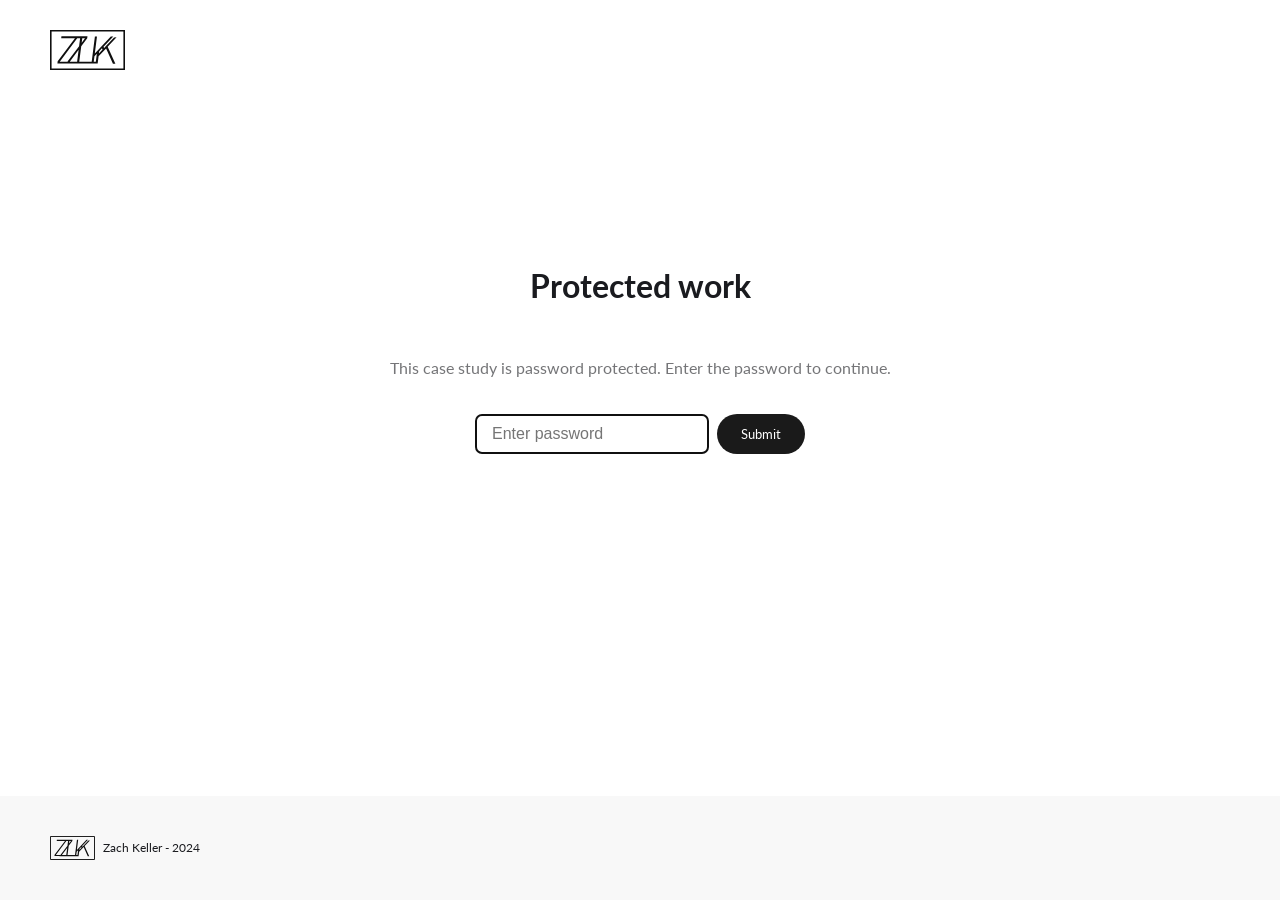
==== work/amazon-climate-pledge-friendly/index.html @ 4319dc27 "Initial commit: static rebuild of zachkeller.net portfolio Clean, framework-free recreation of the W" ====
<!DOCTYPE html>
<html lang="en">
<head>
  <meta charset="utf-8" />
  <meta name="viewport" content="width=device-width, initial-scale=1" />
  <title>Amazon Climate Pledge Friendly</title>
  <meta property="og:title" content="Amazon Climate Pledge Friendly" />
  <link rel="shortcut icon" type="image/png" href="../../assets/img/636a7064fd2b2c05be7f113c_favicon-32x32.png" />
  <link rel="apple-touch-icon" href="../../assets/img/636a70c839b40cb05adcfed5_webclip.png" />
  <link rel="preconnect" href="https://fonts.googleapis.com" />
  <link rel="preconnect" href="https://fonts.gstatic.com" crossorigin />
  <link href="https://fonts.googleapis.com/css2?family=Lato:ital,wght@0,400;0,700;0,900;1,400&family=Montserrat:ital,wght@0,300;0,400;0,500;0,600;0,700;1,400&display=swap" rel="stylesheet" />
  <link rel="stylesheet" href="../../assets/css/style.css" />
</head>
<body>
  <nav class="navigation">
    <a href="../../" class="logo-link"><img src="../../assets/img/634d82ab56a6ac2650821b72_zlk-logo.svg" width="75" alt="ZLK logo" class="logo-image" /></a>
  </nav>

  <div class="gate">
    <h1>Protected work</h1>
    <p class="paragraph-light">This case study is password protected. Enter the password to continue.</p>
    <form id="gate-form">
      <input id="gate-input" type="password" placeholder="Enter password" autofocus />
      <button type="submit">Submit</button>
    </form>
    <div id="gate-error" class="error"></div>
  </div>
  <main class="content">
    <div data-protected>
      <section class="section"><div class="container">
        <div class="project-overview-grid">
          <div>
            <h1 class="heading-jumbo">Amazon Climate Pledge Friendly</h1>
            <div class="paragraph-light">Lead UX Designer - 2/2023 - 3/2024</div>
          </div>
          <div>
            <div class="position-name-text">Project Overview</div>
            <div class="paragraph-light">Climate Pledge Friendly is Amazon's flagship sustainability shopping program. We've partnered with over 50 third party trusted sustainability certifying organizations to provide customers with tangible and fact-based reasons why a product is able to be considered a more sustainable option.</div>
          </div>
          <div>
            <div class="position-name-text">Project Goal</div>
            <div class="paragraph-light">The Climate Pledge Friendly CX had remained largely unchanged since it's launch in 2020, and while it was receiving good traction with our customers, we were facing key headwinds as a program related to customer comprehension, localization challenges across our international marketplaces, and growing regulatory concerns in the European Union. Based on these factors, we took it upon ourselves to improve the CPF customer experience and set up a scaleable system that provides more clarity and transparency for our customers.</div>
          </div>
        </div>
      </div></section>
      <section class="section feature-img"><div class="container">
      <img class="detail-header-image img-desktop" src="../../assets/img/673e78f67b2642c89dbd70be_CPF_featured_image.png" alt="" loading="lazy" />
      <img class="detail-header-image img-mobile" src="../../assets/img/673ea13c8c07549a8c6e4f41_CPF_featured_image_mobile.png" alt="" loading="lazy" />
      </div></section>
      <section class="section"><div class="container">
        <div class="project-description-grid">
          <div><div class="position-name-text">Setting the stage</div></div>
          <div class="paragraph-light">The existing customer experience was functional, but was a bit convoluted. Our suatainability claim substantiation was centered around the certifications that a product had, not the reasons why we considered it more sustainable. We heard time and again form customers that they simply wanted an "easy mode". They wanted to know tangible and easy to understand reasons why these claims were made.<br><br>The other issue was localization in our international marketplaces. the term "Climate Pledge Friendly" does not translate well in many languages, including French, German, and Spanish. We knew we needed a way to decouple our CX from the program name, and update our badging to sue language that would be easily recognizable in all marketplaces across the world.<br><br>We also faced increasing regulatory risks from the EU regarding how sustainability claims are presented. This is an effort to limit "greenwashing", to which end the EU had already imposed penalities on some of our competitors. Transparency was key here.</div>
        </div>
      </div></section>
      <section class="section feature-img"><div class="container">
      <img class="detail-header-image img-desktop" src="../../assets/img/673e7fdf59fb9b3c5ddf8a16_CPF_existing_search.png" alt="" loading="lazy" />
      <img class="detail-header-image img-desktop" src="../../assets/img/673e8175531e4705551e185c_CPF_existing_DP.png" alt="" loading="lazy" />
      <img class="detail-header-image img-mobile" src="../../assets/img/673e9f895182b653d950ff26_CPF_existing_search_mobile.png" alt="" loading="lazy" />
      <img class="detail-header-image img-mobile" src="../../assets/img/673e9fab400670f5b952f96f_CPF_existing_search_mobile-1.png" alt="" loading="lazy" />
      </div></section>
      <section class="section"><div class="container">
        <div class="project-description-grid">
          <div><div class="position-name-text">Badging framework clarity</div></div>
          <div class="paragraph-light">Knowing that our customers were more interested in the "why" a product was considered more sustainable, and not the "how", we set about to rethink our badging framework. International localization and clear communication were key requirements. We tested multiple strings for our badges, and ran risk assessments with Amazon legal to narrow our options down to several options. We then tested these badge strings with customers in the US and EU, looking for increases in comprehension, glance views, as well as overall conversions.<br><br>Another aspect we considered was the existing CPF logo, the hourglass with wings mark. This was consistently creating confusion amongst our customers, and we knew we needed to address it. We worked with Rio, the Amazon Shopping Design system team to create a leaf icon that meets the standards of the design system and provides a clearer visual cue that an item has sustainability claims. This allowed us to lean into a very recognizable icon to denote these sustainability claims, while allowing us to de-emphasize the CPF brand without walking away from it completely.</div>
        </div>
      </div></section>
      <section class="section feature-img"><div class="container">
      <img class="detail-header-image img-desktop" src="../../assets/img/673e93392dfff7a3da9e6693_CPF_badges.png" alt="" loading="lazy" />
      <img class="detail-header-image img-mobile" src="../../assets/img/673e9fc10997ba3ac75ae26a_CPF_badges_mobile.png" alt="" loading="lazy" />
      </div></section>
      <section class="section"><div class="container">
        <div class="project-description-grid">
          <div><div class="position-name-text">Experiment results</div></div>
          <div class="paragraph-light">In the end, our customers preferred "X sustainability features". "X" denoting the number of sustainability features associated with a product's claims. CPF provides 14 different features, with examples such as "Organic content", "Worker well-being", and "Animal welfare". These features denote the reasons "why" a product is considered more sustainable, and are in line with the feedback we receieved from our customers about transparency and clarity in our sustainability claims.</div>
        </div>
      </div></section>
      <section class="section feature-img"><div class="container">
      <img class="detail-header-image img-desktop" src="../../assets/img/673e952b0353f48a684fb0d8_CPF_new_search.png" alt="" loading="lazy" />
      <img class="detail-header-image img-desktop" src="../../assets/img/673e9f19a86fc12de8867c83_CPF_new_DP.png" alt="" loading="lazy" />
      <img class="detail-header-image img-mobile" src="../../assets/img/673ea0631055e17f8753c372_CPF_new_search_mobile.png" alt="" loading="lazy" />
      <img class="detail-header-image img-mobile" src="../../assets/img/673ea06396c32a702e356391_CPF_new_DP_mobile.png" alt="" loading="lazy" />
      </div></section>
      <section class="section"><div class="container">
        <div class="project-description-grid">
          <div><div class="position-name-text">KPIs</div></div>
          <div class="paragraph-light"><strong class="bold-text">Trust in the badge reached an all-time high on Search, reversing a 3 year negative trend </strong>Customer trust perception increased by +604bps on Search (44.1%) and +189bps on Detail Page (36.1%), reversing a decline that started in 2021 (see <em>Figure 1</em>). The results confirmed our hypothesis that the new badge would build long-term customer trust in the program, in line with our vision to make Amazon earth’s #1 trusted destination for sustainable shopping. <br><br><strong class="bold-text">The new badge is easier to understand and increases certification credibility </strong>Customers were -400bps less likely to select ‘I don’t understand how the sustainability features badge is calculated / assigned’ (from 14.7% to 11.7%), and -300bps less likely to select ‘I have concerns about the credibility of the certifications in the program’, both of which were previously our top trust <em>barriers</em>. <br><br><strong class="bold-text">Customer confidence reached a three-year high, matching levels from program launch </strong>Customers selecting ‘This feature is not important to my confidence at all’ decreased -554bps (from 20.1% to 14.6%), reversing a three-year trend and returning to a level not seen since program launch (14.1%).</div>
        </div>
      </div></section>
      <section class="section"><div class="container">
        <div class="email-section">
          <h3>Want to get in touch?</h3>
          <p>I love meeting new people.</p>
          <a class="email-link" href="mailto:zkellerdevelops@gmail.com?subject=You've%20got%20mail!">zkellerdevelops@gmail.com</a>
        </div>
      </div></section>
    </div>
  </main>

  <footer class="footer-wrap">
    <a href="../../" class="footer-link">
      <img src="../../assets/img/634d82ab56a6ac2650821b72_zlk-logo.svg" width="15" alt="ZLK logo" class="footer-logo" />
      <span class="paragraph-tiny">Zach Keller - 2024</span>
    </a>
  </footer>
  <script src="../../assets/js/gate.js"></script>
</body>
</html>
---- assets/css/style.css ----
/* Zach Keller — portfolio
   Hand-rebuilt from the original Webflow site. Design tokens preserved:
   fonts Montserrat (body) + Lato (display), dark pill buttons, light footer. */

:root {
  --text: #1a1b1f;
  --bg: #fff;
  --footer-bg: #f8f8f8;
  --button-bg: #1a1a1a;
  --container: 1413px;
}

* { box-sizing: border-box; }

html { -webkit-text-size-adjust: 100%; }

body {
  margin: 0;
  color: var(--text);
  background-color: var(--bg);
  font-family: Montserrat, sans-serif;
  font-size: 16px;
  font-weight: 400;
  line-height: 28px;
  display: flex;
  flex-direction: column;
  align-items: center;
  min-height: 100vh;
}

img { display: block; max-width: 100%; }

a { color: var(--text); text-decoration: underline; transition: opacity .2s; }
a:hover { opacity: .7; }

/* ---------- layout ---------- */
.container {
  width: 100%;
  max-width: var(--container);
  margin: 0 auto;
  padding: 0 40px;
}

.section {
  width: 100%;
  display: flex;
  flex-wrap: wrap;
  justify-content: center;
}

/* ---------- nav ---------- */
.navigation {
  width: 100%;
  display: flex;
  align-items: center;
  align-self: flex-start;
  padding: 30px 50px;
  background: transparent;
}
.logo-image { width: 75px; }
.logo-link { line-height: 0; }

/* ---------- hero ---------- */
.intro-wrap {
  margin: 60px 0 140px;
  text-align: left;
}
.name-text {
  font-family: Lato, sans-serif;
  font-size: 20px;
  line-height: 34px;
}
.paragraph-light {
  opacity: .6;
  font-family: Lato, sans-serif;
}
.hello {
  padding-top: 20px;
  font-family: Lato, sans-serif;
  font-size: 64px;
  font-weight: 700;
  line-height: 74px;
}
.tagline {
  margin: 0;
  padding-bottom: 20px;
  font-family: Lato, sans-serif;
  font-size: 64px;
  font-weight: 400;
  line-height: 64px;
}
.social-row { display: flex; }
.link-box { padding-right: 16px; display: block; line-height: 0; }
.link-box img { width: 28px; height: 28px; }

/* ---------- project grid (home) ---------- */
.project-grid {
  display: grid;
  grid-template-columns: 1fr 1fr 1fr;
  gap: 16px;
  margin-bottom: 140px;
}
.project-card {
  display: block;
  text-decoration: none;
  color: inherit;
}
.project-card img { width: 100%; border-radius: 4px; }
.project-card.is-disabled { cursor: default; opacity: .55; }
.project-title {
  padding-top: 10px;
  font-family: Lato, sans-serif;
  font-size: 20px;
  font-weight: 700;
}

/* ---------- case study ---------- */
.heading-jumbo {
  margin: 10px 0;
  padding-bottom: 20px;
  font-family: Lato, sans-serif;
  font-size: 64px;
  font-weight: 700;
  line-height: 74px;
  letter-spacing: -1px;
}
.project-overview-grid {
  display: grid;
  grid-template-columns: 1fr 1fr;
  gap: 32px;
  margin: 40px 0;
}
.project-description-grid {
  display: grid;
  grid-template-columns: 2fr 2.5fr;
  gap: 30px;
  margin: 120px 0;
}
.position-name-text {
  margin-bottom: 10px;
  font-family: Lato, sans-serif;
  font-size: 20px;
  font-weight: 700;
  line-height: 34px;
  text-align: left;
}
.detail-header-image {
  width: 100%;
  margin: 40px auto 0;
}
.detail-header-image.top-spacing { margin-top: 40px; }

/* full-width image sections */
.feature-img, .project-img { padding: 0 20px; }
.feature-img .container, .project-img .container { max-width: var(--container); padding: 0 20px; }
.img-mobile { display: none; }

/* launch button block */
.launch-block { margin-top: 40px; }
.button-2 {
  display: inline-block;
  margin-top: 12px;
  padding: 9px 32px;
  color: #fff;
  background-color: var(--button-bg);
  border-radius: 50px;
  font-family: Lato, sans-serif;
  font-weight: 400;
  text-decoration: none;
}
.button-2:hover { opacity: .85; }
.launch-centered { width: 100%; text-align: center; margin: 40px 0; }
.bold-text { display: block; padding-bottom: 10px; }

/* ---------- contact ---------- */
.email-section {
  width: 70%;
  margin: 140px auto 200px;
  text-align: center;
}
.email-section h3 {
  font-family: Lato, sans-serif;
  font-weight: 700;
}
.email-section p { font-family: Lato, sans-serif; }
.email-link {
  display: inline-block;
  margin: 15px 0;
  font-family: Lato, sans-serif;
  font-size: 32px;
  font-weight: 400;
  line-height: 88px;
  text-decoration: none;
}

/* ---------- footer ---------- */
.footer-wrap {
  width: 100%;
  margin-top: auto;
  padding: 40px 50px;
  background-color: var(--footer-bg);
  display: flex;
  justify-content: space-between;
  align-items: center;
}
.footer-link {
  display: flex;
  align-items: center;
  text-decoration: none;
  color: inherit;
}
.footer-logo { width: 45px; margin-right: 8px; }
.paragraph-tiny {
  font-family: Lato, sans-serif;
  font-size: 12px;
  line-height: 20px;
}

/* ---------- password gate ---------- */
.gate {
  width: 100%;
  min-height: 60vh;
  display: flex;
  flex-direction: column;
  align-items: center;
  justify-content: center;
  gap: 16px;
  text-align: center;
  padding: 40px;
}
.gate h1 { font-family: Lato, sans-serif; }
.gate form { display: flex; gap: 8px; }
.gate input[type="password"] {
  padding: 10px 16px;
  font-size: 16px;
  border: 1px solid #ccc;
  border-radius: 6px;
}
.gate button {
  padding: 10px 24px;
  font-family: Lato, sans-serif;
  color: #fff;
  background: var(--button-bg);
  border: 0;
  border-radius: 50px;
  cursor: pointer;
}
.gate .error { color: #b00; min-height: 20px; }
[data-protected] { display: none; }
body.unlocked [data-protected] { display: flex; }
body.unlocked .gate { display: none; }

/* ---------- responsive ---------- */
@media (max-width: 991px) {
  .navigation { padding: 25px 30px; }
  .heading-jumbo { font-size: 56px; line-height: 70px; }
}
@media (max-width: 767px) {
  .container { padding: 0 16px; }
  .navigation { padding: 20px; }
  .intro-wrap { margin: 20px 0 60px; }
  .hello { font-size: 40px; line-height: 40px; }
  .tagline { font-size: 32px; line-height: 34px; }
  .project-grid { grid-template-columns: 1fr; gap: 8px; margin-bottom: 60px; }
  .heading-jumbo { font-size: 40px; line-height: 42px; text-align: left; }
  .project-overview-grid { grid-template-columns: 1fr; gap: 28px; margin: 20px 0 0; }
  .project-description-grid { grid-template-columns: 1fr; gap: 28px; margin: 40px 0; }
  .email-section { width: 80%; max-width: 470px; margin: 120px auto; }
  .email-link { font-size: 24px; line-height: 46px; }
  .footer-wrap { flex-direction: column; align-items: flex-start; gap: 12px; padding-left: 16px; }
  /* swap desktop/mobile images */
  .img-desktop { display: none; }
  .img-mobile { display: block; }
}
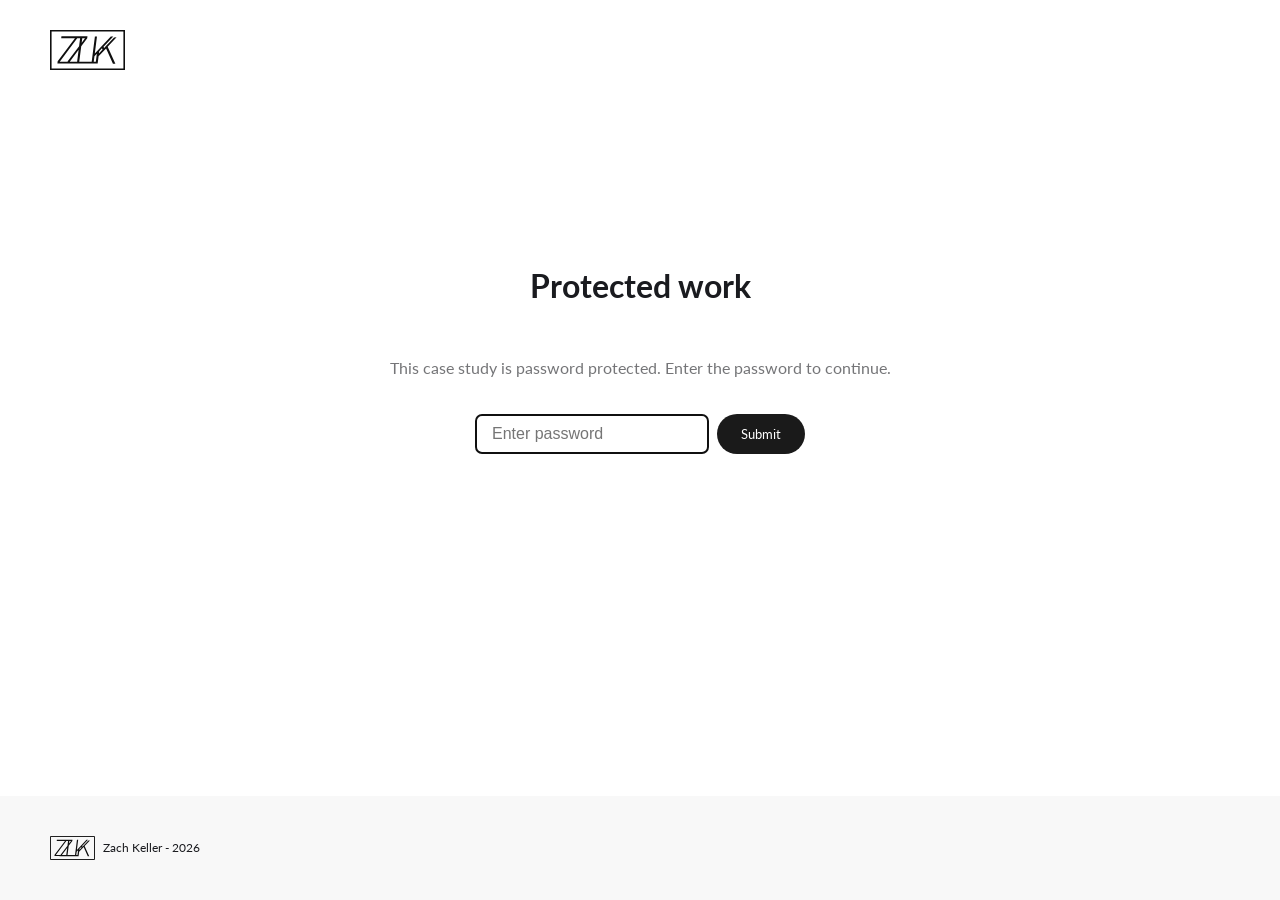
==== commit c5933061: "Update footer year to 2026" ====
--- a/work/amazon-climate-pledge-friendly/index.html
+++ b/work/amazon-climate-pledge-friendly/index.html
@@ -36,11 +36,11 @@
           </div>
           <div>
             <div class="position-name-text">Project Overview</div>
-            <div class="paragraph-light">Climate Pledge Friendly is Amazon's flagship sustainability shopping program. We've partnered with over 50 third party trusted sustainability certifying organizations to provide customers with tangible and fact-based reasons why a product is able to be considered a more sustainable option.</div>
+            <div class="paragraph-light">Climate Pledge Friendly is Amazon&#x27;s flagship sustainability shopping program. We&#x27;ve partnered with over 50 third party trusted sustainability certifying organizations to provide customers with tangible and fact-based reasons why a product is able to be considered a more sustainable option.</div>
           </div>
           <div>
             <div class="position-name-text">Project Goal</div>
-            <div class="paragraph-light">The Climate Pledge Friendly CX had remained largely unchanged since it's launch in 2020, and while it was receiving good traction with our customers, we were facing key headwinds as a program related to customer comprehension, localization challenges across our international marketplaces, and growing regulatory concerns in the European Union. Based on these factors, we took it upon ourselves to improve the CPF customer experience and set up a scaleable system that provides more clarity and transparency for our customers.</div>
+            <div class="paragraph-light">The Climate Pledge Friendly CX had remained largely unchanged since it&#x27;s launch in 2020, and while it was receiving good traction with our customers, we were facing key headwinds as a program related to customer comprehension, localization challenges across our international marketplaces, and growing regulatory concerns in the European Union. Based on these factors, we took it upon ourselves to improve the CPF customer experience and set up a scaleable system that provides more clarity and transparency for our customers.</div>
           </div>
         </div>
       </div></section>
@@ -88,20 +88,13 @@
           <div class="paragraph-light"><strong class="bold-text">Trust in the badge reached an all-time high on Search, reversing a 3 year negative trend </strong>Customer trust perception increased by +604bps on Search (44.1%) and +189bps on Detail Page (36.1%), reversing a decline that started in 2021 (see <em>Figure 1</em>). The results confirmed our hypothesis that the new badge would build long-term customer trust in the program, in line with our vision to make Amazon earth’s #1 trusted destination for sustainable shopping. <br><br><strong class="bold-text">The new badge is easier to understand and increases certification credibility </strong>Customers were -400bps less likely to select ‘I don’t understand how the sustainability features badge is calculated / assigned’ (from 14.7% to 11.7%), and -300bps less likely to select ‘I have concerns about the credibility of the certifications in the program’, both of which were previously our top trust <em>barriers</em>. <br><br><strong class="bold-text">Customer confidence reached a three-year high, matching levels from program launch </strong>Customers selecting ‘This feature is not important to my confidence at all’ decreased -554bps (from 20.1% to 14.6%), reversing a three-year trend and returning to a level not seen since program launch (14.1%).</div>
         </div>
       </div></section>
-      <section class="section"><div class="container">
-        <div class="email-section">
-          <h3>Want to get in touch?</h3>
-          <p>I love meeting new people.</p>
-          <a class="email-link" href="mailto:zkellerdevelops@gmail.com?subject=You've%20got%20mail!">zkellerdevelops@gmail.com</a>
-        </div>
-      </div></section>
     </div>
   </main>
 
   <footer class="footer-wrap">
     <a href="../../" class="footer-link">
       <img src="../../assets/img/634d82ab56a6ac2650821b72_zlk-logo.svg" width="15" alt="ZLK logo" class="footer-logo" />
-      <span class="paragraph-tiny">Zach Keller - 2024</span>
+      <span class="paragraph-tiny">Zach Keller - 2026</span>
     </a>
   </footer>
   <script src="../../assets/js/gate.js"></script>
--- a/assets/css/style.css
+++ b/assets/css/style.css
@@ -247,7 +247,7 @@
 }
 .gate .error { color: #b00; min-height: 20px; }
 [data-protected] { display: none; }
-body.unlocked [data-protected] { display: flex; }
+body.unlocked [data-protected] { display: block; }
 body.unlocked .gate { display: none; }
 
 /* ---------- responsive ---------- */
